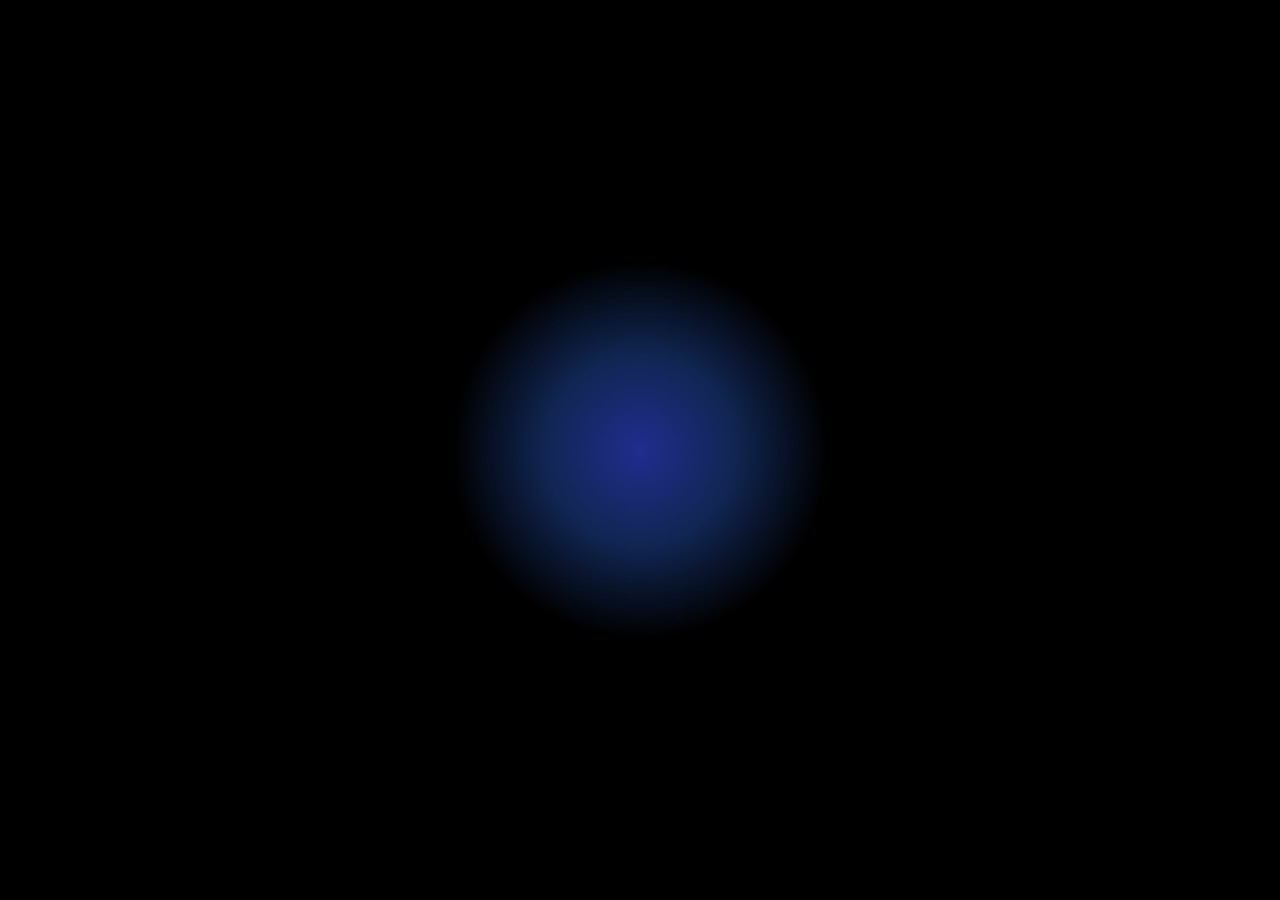
==== demo.html @ 01f0e037 "about me section edited" ====
<!DOCTYPE html>
<html lang="en">
<head>
  <meta charset="UTF-8">
  <meta name="viewport" content="width=device-width, initial-scale=1.0">
  <style>
    body {
      margin: 0;
      font-family: 'Arial', sans-serif;
      overflow: hidden;
      display: flex;
      align-items: center;
      justify-content: center;
      height: 100vh;
      background-color: #000;
    }

    #content {
      text-align: center;
      color: #fff;
      height: 400px;
      width: 400px;
      z-index: 1;
      /* linear-gradient( -45deg, #bd34fe 50%, #47caff 50% ); */
      background: radial-gradient(circle at center,rgb(12, 8, 234) ,rgb(32, 21, 223) ,rgb(27, 25, 183) , rgb(32, 45, 142) 0, rgb(17, 38, 83),rgb(0, 0, 0), rgb(0, 0, 0) 100%);
      background-blend-mode: multiply;
    }
  </style>
  <title>Radial Background Effect</title>
</head>
<body>
  <div id="content">
  </div>
</body>
</html>
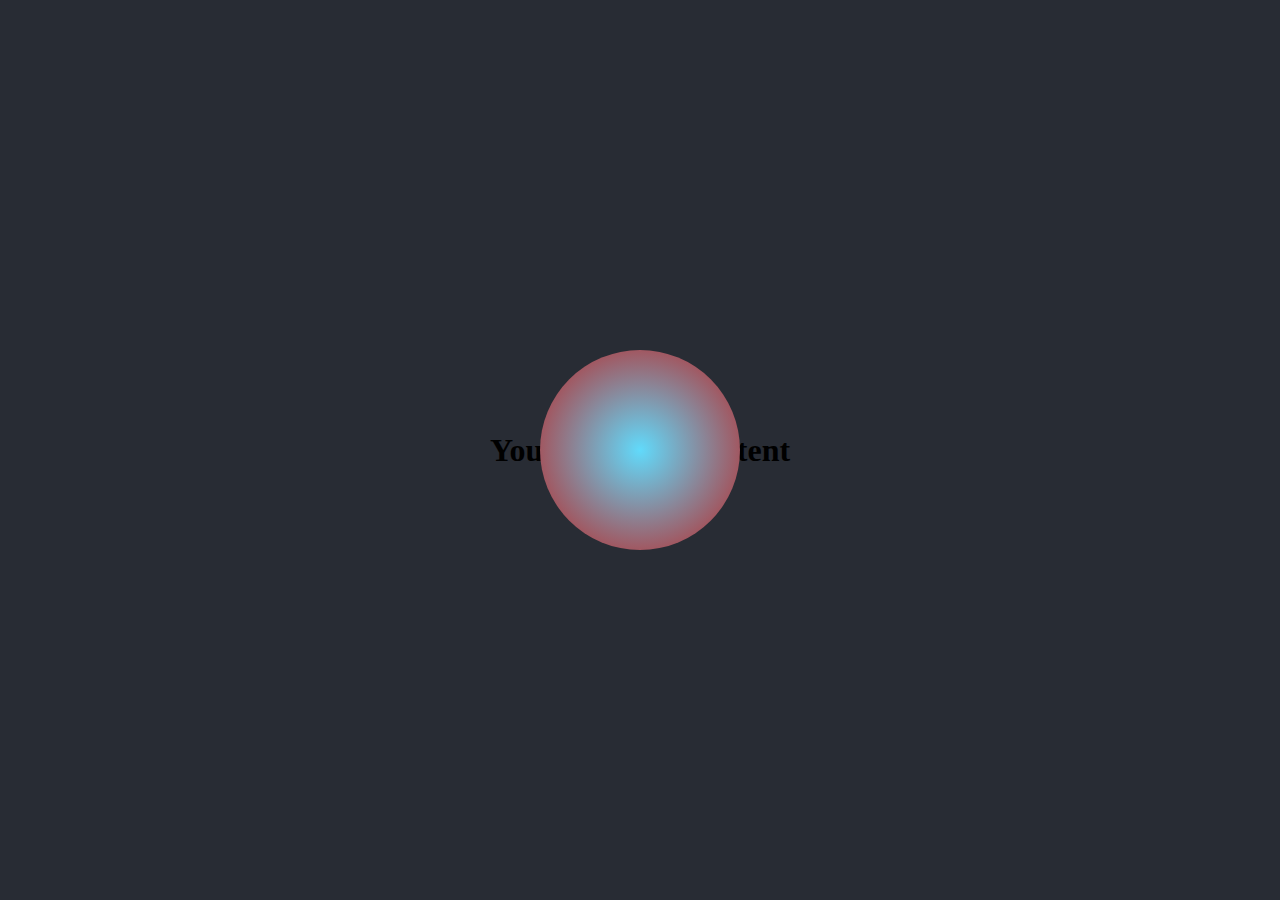
==== commit d24f4d86: "improve about section as well as colored skills items" ====
--- a/demo.html
+++ b/demo.html
@@ -6,30 +6,33 @@
   <style>
     body {
       margin: 0;
-      font-family: 'Arial', sans-serif;
       overflow: hidden;
       display: flex;
+      justify-content: center;
       align-items: center;
-      justify-content: center;
       height: 100vh;
-      background-color: #000;
+      background-color: #282c34; /* Background color similar to Vite.js website */
     }
 
-    #content {
-      text-align: center;
-      color: #fff;
-      height: 400px;
-      width: 400px;
-      z-index: 1;
-      /* linear-gradient( -45deg, #bd34fe 50%, #47caff 50% ); */
-      background: radial-gradient(circle at center,rgb(12, 8, 234) ,rgb(32, 21, 223) ,rgb(27, 25, 183) , rgb(32, 45, 142) 0, rgb(17, 38, 83),rgb(0, 0, 0), rgb(0, 0, 0) 100%);
-      background-blend-mode: multiply;
+    .circle-background {
+      position: absolute;
+      margin: 200px 0 0px 200px;
+      width: 200px;
+      height: 200px;
+      background: radial-gradient(
+        circle,
+        #61dafb,
+        #bb2222
+      ),
+      linear-gradient(45deg, #282c34 50%, #61dafb);
+      border-radius: 50%;
+      transform: translate(-50%, -50%);
     }
   </style>
-  <title>Radial Background Effect</title>
 </head>
 <body>
-  <div id="content">
-  </div>
+  <div class="circle-background"></div>
+  <!-- Your content goes here -->
+  <h1>Your Logo or Content</h1>
 </body>
 </html>
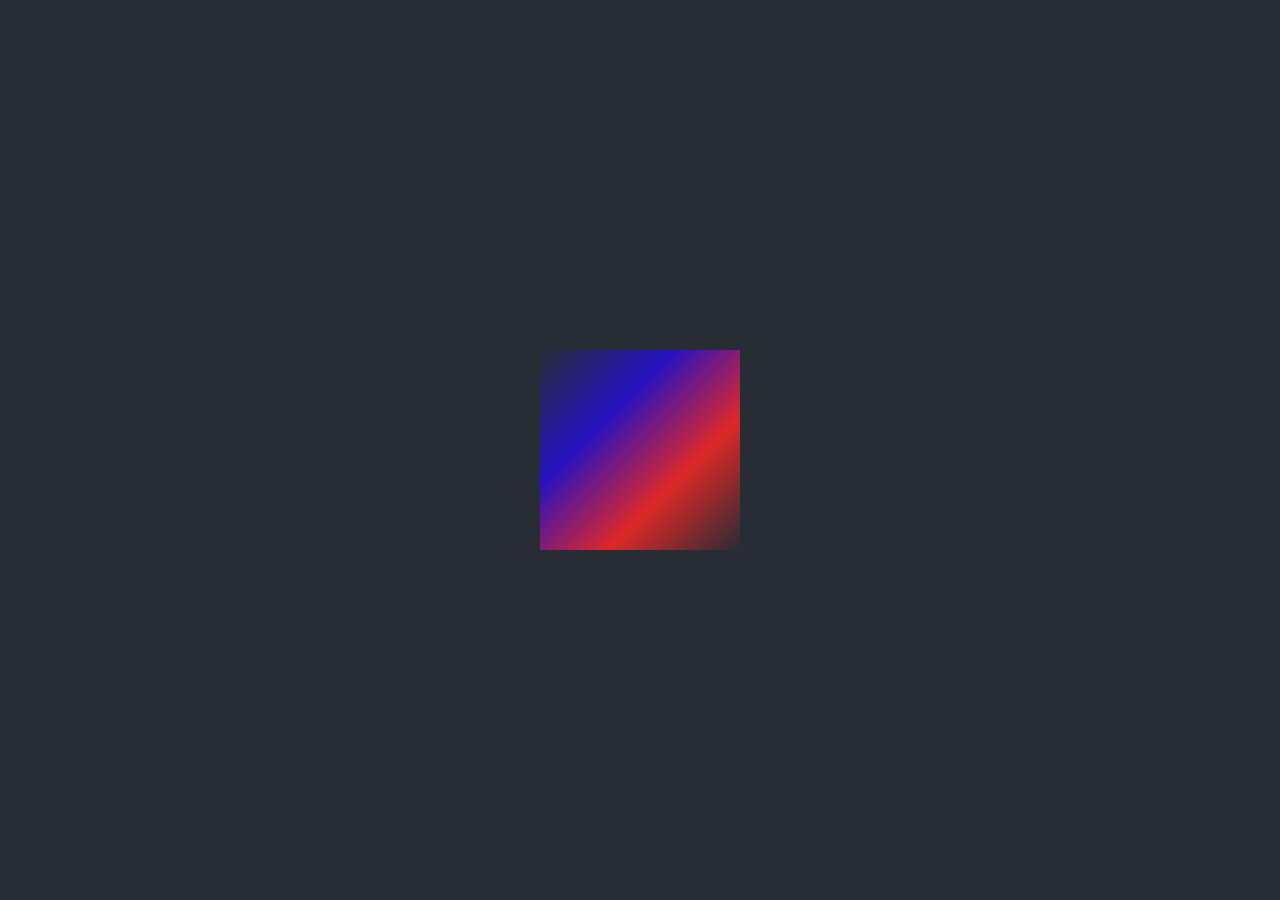
==== commit 83a7c68d: "resume pdf added to link" ====
--- a/demo.html
+++ b/demo.html
@@ -16,23 +16,20 @@
 
     .circle-background {
       position: absolute;
-      margin: 200px 0 0px 200px;
       width: 200px;
       height: 200px;
-      background: radial-gradient(
-        circle,
-        #61dafb,
-        #bb2222
-      ),
-      linear-gradient(45deg, #282c34 50%, #61dafb);
-      border-radius: 50%;
-      transform: translate(-50%, -50%);
+      /* background-color: aliceblue; */
+      /* border-left: 100px solid blue;
+      border-right: 100px solid red;
+      border-bottom: 200px solid green;
+      border-top: 200px solid yellow; */
+      background: linear-gradient(to left top, transparent, #de2828, #2612c0, transparent);
+      /* transform: rotate(180deg); */
     }
   </style>
 </head>
 <body>
   <div class="circle-background"></div>
-  <!-- Your content goes here -->
-  <h1>Your Logo or Content</h1>
+
 </body>
 </html>
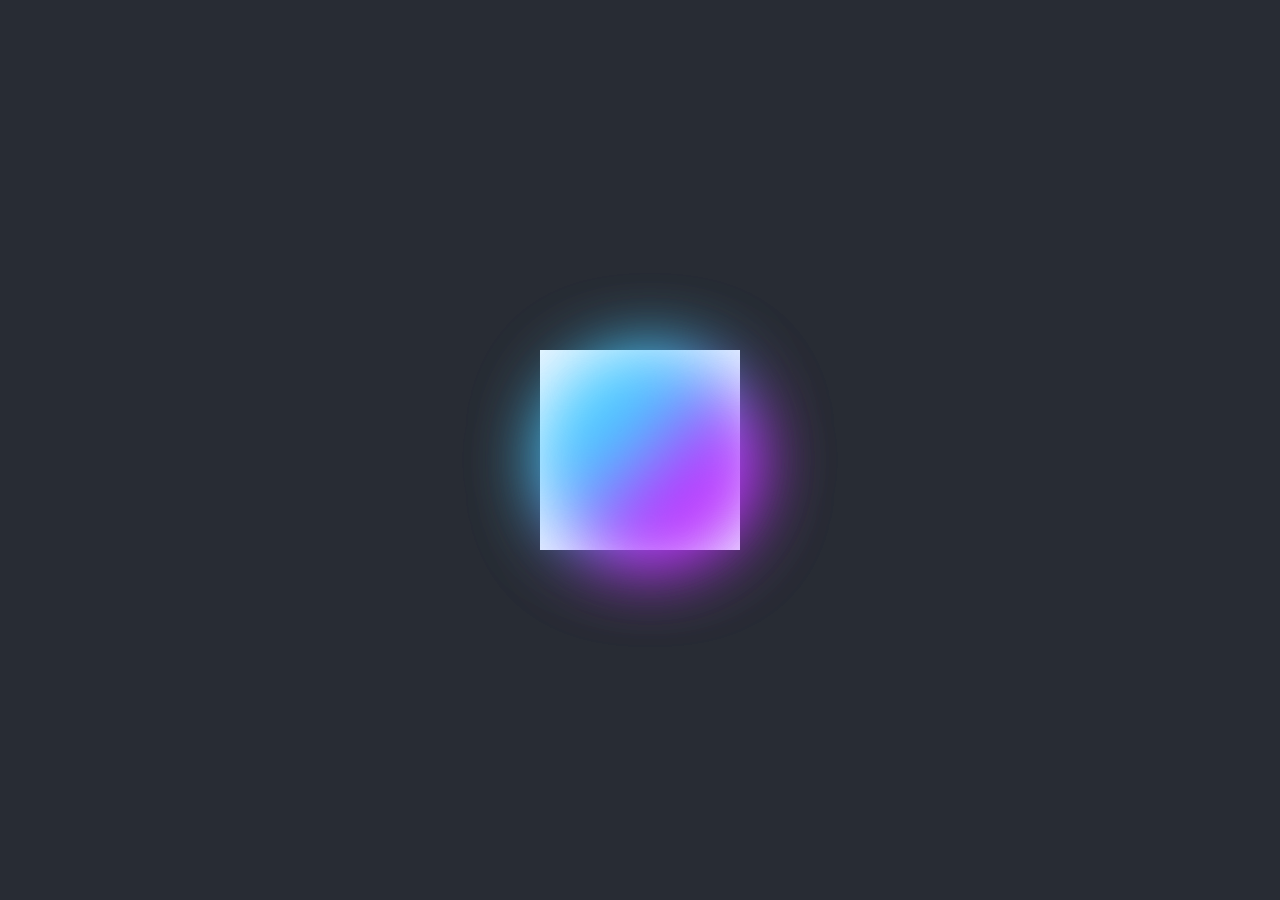
==== commit 376e6a54: "instagram profile link is added" ====
--- a/demo.html
+++ b/demo.html
@@ -1,35 +1,63 @@
 <!DOCTYPE html>
 <html lang="en">
+
 <head>
-  <meta charset="UTF-8">
-  <meta name="viewport" content="width=device-width, initial-scale=1.0">
-  <style>
-    body {
-      margin: 0;
-      overflow: hidden;
-      display: flex;
-      justify-content: center;
-      align-items: center;
-      height: 100vh;
-      background-color: #282c34; /* Background color similar to Vite.js website */
-    }
+    <meta charset="UTF-8">
+    <meta name="viewport" content="width=device-width, initial-scale=1.0">
+    <style>
 
-    .circle-background {
-      position: absolute;
-      width: 200px;
-      height: 200px;
-      /* background-color: aliceblue; */
-      /* border-left: 100px solid blue;
-      border-right: 100px solid red;
-      border-bottom: 200px solid green;
-      border-top: 200px solid yellow; */
-      background: linear-gradient(to left top, transparent, #de2828, #2612c0, transparent);
-      /* transform: rotate(180deg); */
-    }
-  </style>
+        *{
+            padding: 0;
+            margin: 0;
+            box-sizing: border-box;
+        }
+        body {
+            margin: 0;
+            overflow: hidden;
+            display: flex;
+            justify-content: center;
+            align-items: center;
+            height: 100vh;
+            background-color: #282c34;
+            /* Background color similar to Vite.js website */
+        }
+
+        body div#demo {
+            width: 200px;
+            height: 200px;
+            background-color: aliceblue;
+            /* transform: rotate(45deg); */
+            display: flex;
+            flex-direction: row;
+        }
+
+        body #demo div{
+            margin: 10px;
+            width: 50%;
+            height: 100%;
+            position: absolute;
+            top: 50%;
+            left: 50%;
+            border-radius: 50%;
+            width: 192px;
+            height: 192px;
+            background-image:linear-gradient( -45deg, #bd34fe 50%, #47caff 50% );
+            filter: blur(40px);
+            transform: translate(-50%,-50%);
+        }
+
+        /* #demo div.box1{
+
+            background-image: linear-gradient( -45deg, #bd34fe 50%, #47caff 50% );
+        } */
+    </style>
 </head>
+
 <body>
-  <div class="circle-background"></div>
+    <div id="demo">
+        <div class="box1"></div>
+        <div></div>
+    </div>
+</body>
 
-</body>
-</html>
+</html>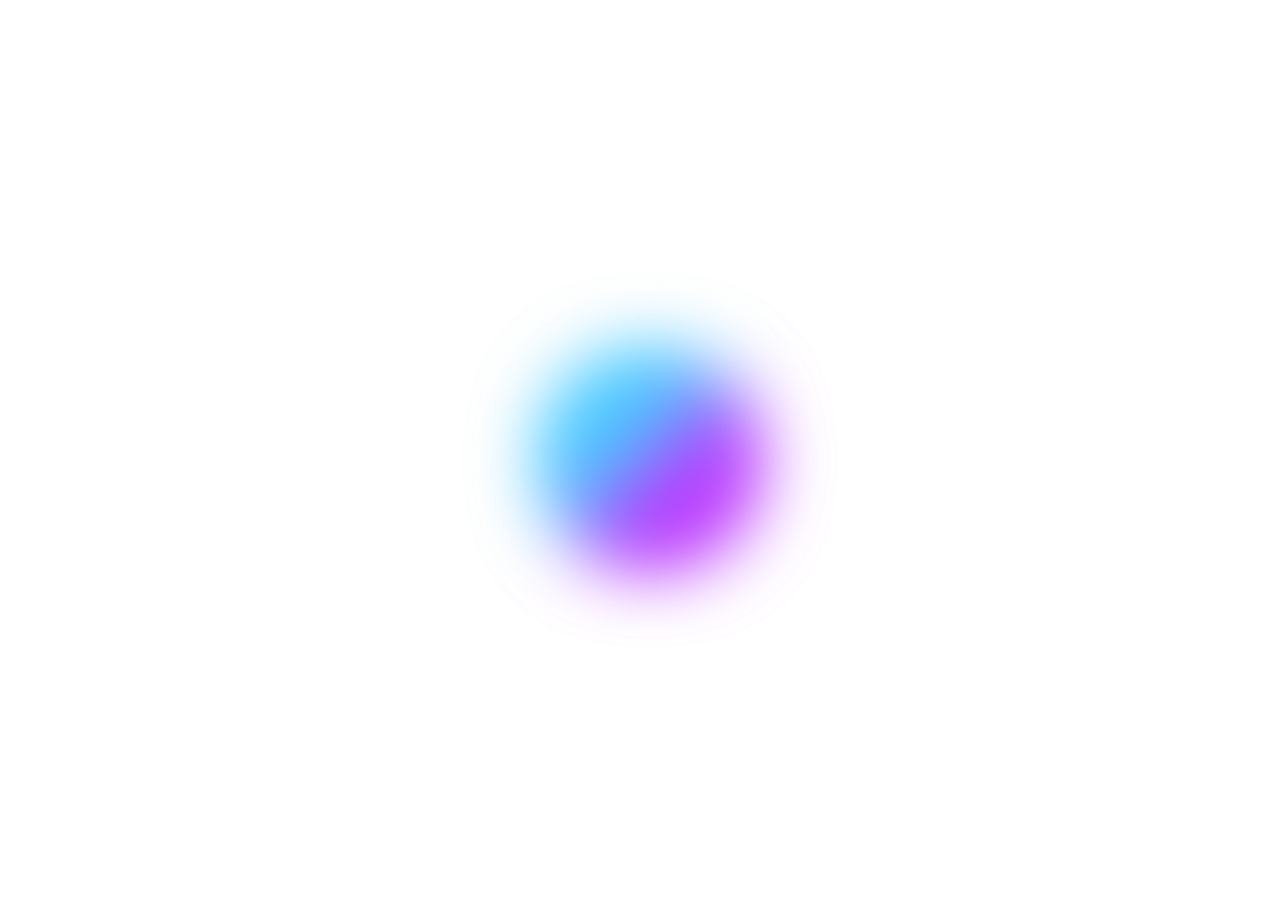
==== commit 45f54267: "text colored for name and portfolio title and updated projects sections" ====
--- a/demo.html
+++ b/demo.html
@@ -18,14 +18,14 @@
             justify-content: center;
             align-items: center;
             height: 100vh;
-            background-color: #282c34;
+            /* background-color: #282c34;    */
             /* Background color similar to Vite.js website */
         }
 
         body div#demo {
             width: 200px;
             height: 200px;
-            background-color: aliceblue;
+            /* background-color: aliceblue; */
             /* transform: rotate(45deg); */
             display: flex;
             flex-direction: row;
